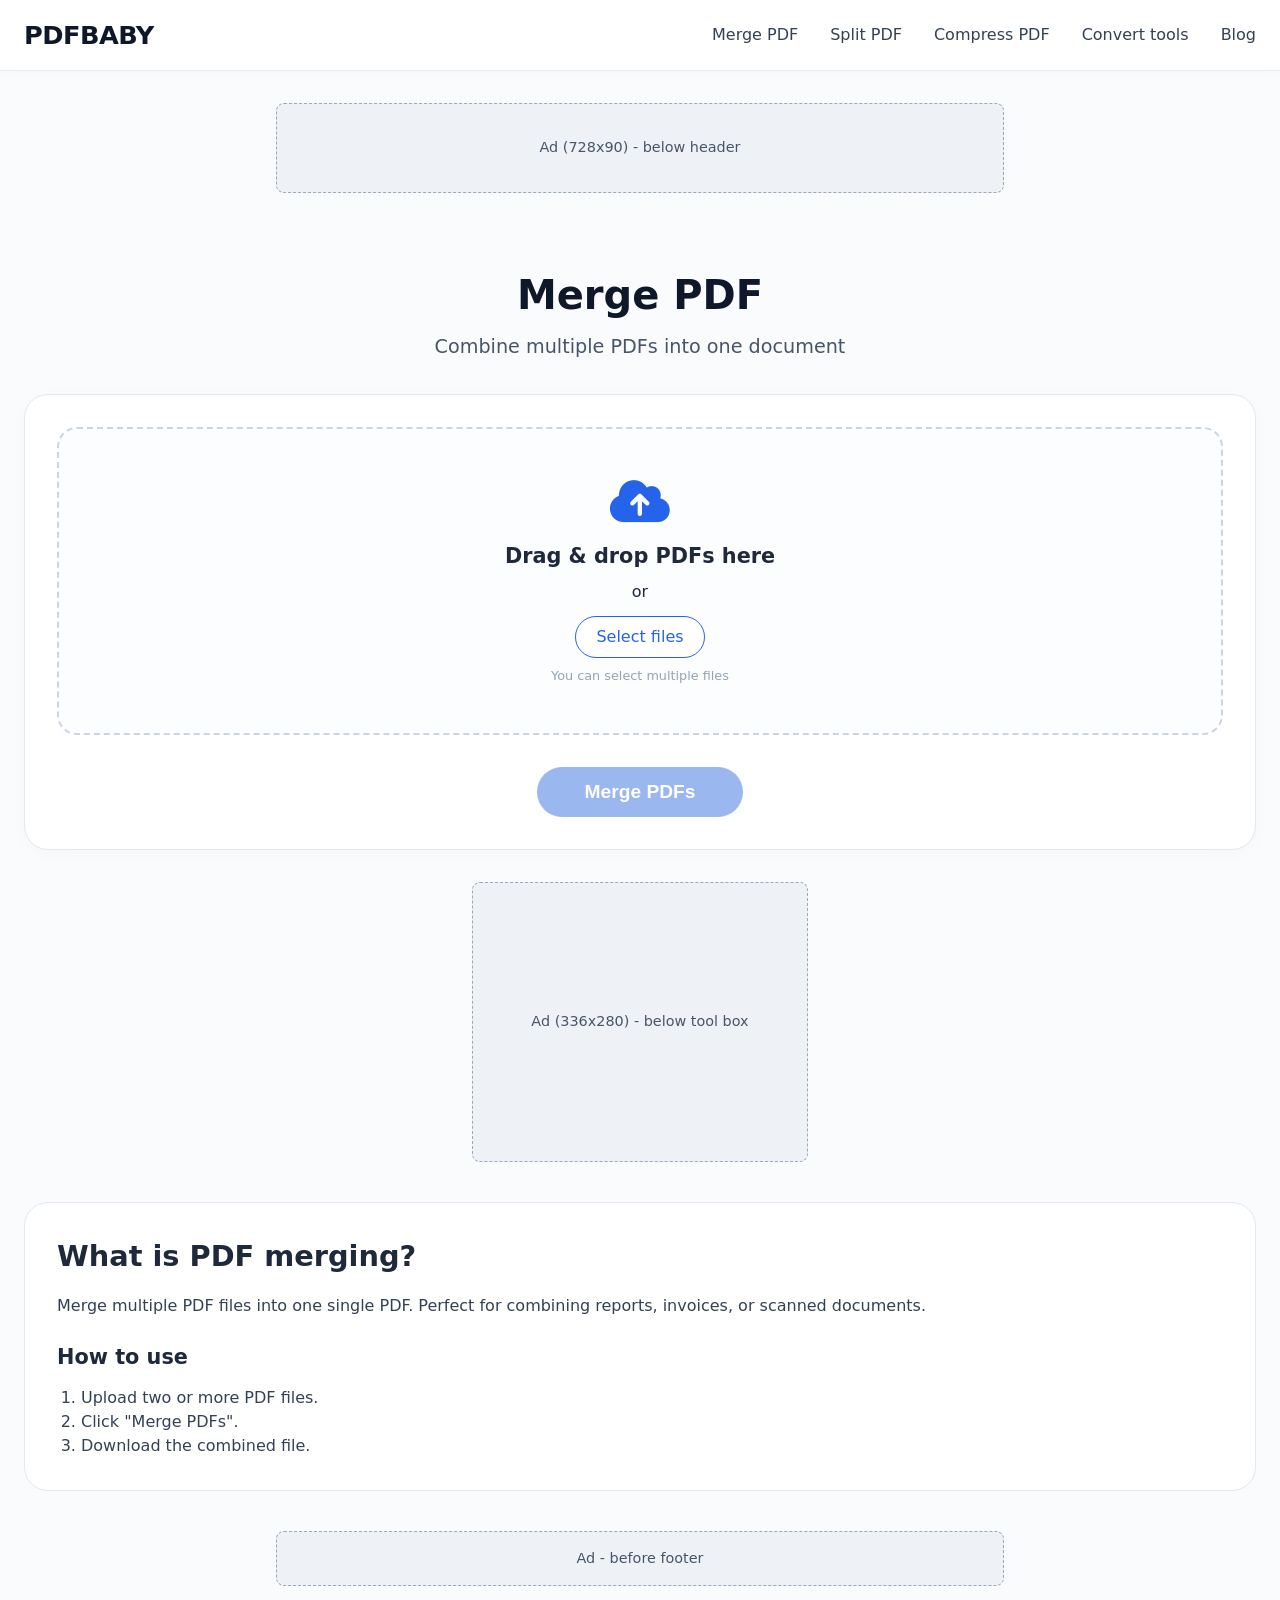
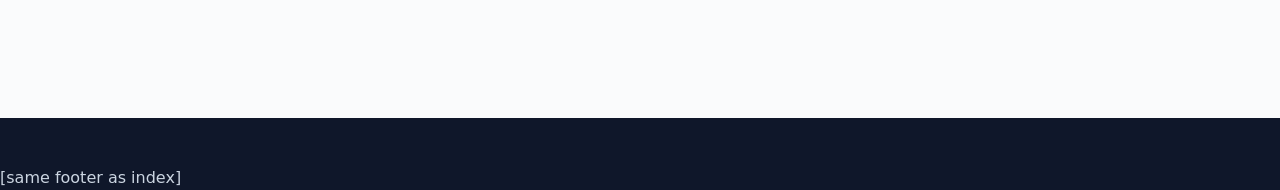
==== merge.html @ 2df57da2 "Create merge.html" ====
<!DOCTYPE html>
<html lang="en">
<head>
    <meta charset="UTF-8">
    <meta name="viewport" content="width=device-width, initial-scale=1.0">
    <title>Merge PDF - PDFBABY</title>
    <link rel="stylesheet" href="https://cdnjs.cloudflare.com/ajax/libs/font-awesome/6.0.0-beta3/css/all.min.css">
    <link rel="stylesheet" href="css/style.css">
</head>
<body>
    <header class="navbar">
        <div class="container nav-container">
            <div class="logo"><a href="index.html">PDFBABY</a></div>
            <nav class="nav-links">
                <a href="merge.html">Merge PDF</a>
                <a href="split.html">Split PDF</a>
                <a href="compress.html">Compress PDF</a>
                <a href="#">Convert tools</a>
                <a href="#">Blog</a>
            </nav>
        </div>
    </header>

    <div class="ad-container ad-header"><div class="ad-placeholder">Ad (728x90) - below header</div></div>

    <main class="tool-page">
        <div class="container">
            <div class="tool-header">
                <h1>Merge PDF</h1>
                <p class="tool-description">Combine multiple PDFs into one document</p>
            </div>

            <div class="tool-box" id="toolBox">
                <div class="upload-area" id="dropArea">
                    <i class="fas fa-cloud-upload-alt"></i>
                    <h3>Drag & drop PDFs here</h3>
                    <p>or</p>
                    <label for="fileInput" class="btn btn-outline">Select files</label>
                    <input type="file" id="fileInput" accept=".pdf" multiple hidden>
                    <p class="file-hint">You can select multiple files</p>
                </div>
                <div class="action-area">
                    <button class="btn btn-primary btn-large" id="actionBtn" disabled>Merge PDFs</button>
                </div>
            </div>

            <div class="ad-container ad-after-tool"><div class="ad-placeholder">Ad (336x280) - below tool box</div></div>

            <div class="result-section" id="resultSection" style="display: none;">
                <div class="result-card">
                    <i class="fas fa-check-circle"></i>
                    <p>Your merged PDF is ready!</p>
                    <a href="#" class="btn btn-success" id="downloadBtn" download="merged.pdf">Download merged PDF</a>
                    <div class="file-preview"><i class="fas fa-file-pdf"></i> merged_document.pdf</div>
                </div>
                <div class="ad-container ad-after-download"><div class="ad-placeholder">Ad - below download</div></div>
            </div>

            <section class="tool-info">
                <h2>What is PDF merging?</h2>
                <p>Merge multiple PDF files into one single PDF. Perfect for combining reports, invoices, or scanned documents.</p>
                <h3>How to use</h3>
                <ol><li>Upload two or more PDF files.</li><li>Click "Merge PDFs".</li><li>Download the combined file.</li></ol>
            </section>

            <div class="ad-container ad-before-footer"><div class="ad-placeholder">Ad - before footer</div></div>
        </div>
    </main>

    <footer class="site-footer">[same footer as index]</footer>
    <script src="js/main.js"></script>
</body>
</html>
---- css/style.css ----
/* global reset & base */
* {
    margin: 0;
    padding: 0;
    box-sizing: border-box;
}

body {
    font-family: system-ui, -apple-system, 'Segoe UI', Roboto, sans-serif;
    background: #fafbfc;
    color: #1e293b;
    line-height: 1.5;
}

.container {
    max-width: 1280px;
    margin: 0 auto;
    padding: 0 24px;
}

/* header / navbar */
.navbar {
    background: white;
    box-shadow: 0 2px 10px rgba(0,0,0,0.02);
    border-bottom: 1px solid #e9edf2;
    position: sticky;
    top: 0;
    z-index: 10;
}

.nav-container {
    display: flex;
    align-items: center;
    justify-content: space-between;
    height: 70px;
}

.logo a {
    font-size: 1.6rem;
    font-weight: 600;
    color: #0f172a;
    text-decoration: none;
    letter-spacing: -0.02em;
}

.nav-links {
    display: flex;
    gap: 2rem;
}

.nav-links a {
    text-decoration: none;
    color: #334155;
    font-weight: 500;
    font-size: 1rem;
    transition: color 0.15s;
}

.nav-links a:hover {
    color: #2563eb;
}

/* hero grid section */
.hero-grid {
    padding: 60px 0 40px;
    background: white;
}

.main-headline {
    font-size: 2.5rem;
    font-weight: 700;
    text-align: center;
    max-width: 800px;
    margin: 0 auto 16px;
    color: #0f172a;
    line-height: 1.2;
}

.subhead {
    font-size: 1.25rem;
    text-align: center;
    color: #475569;
    margin-bottom: 48px;
}

.tools-grid {
    display: grid;
    grid-template-columns: repeat(auto-fill, minmax(180px, 1fr));
    gap: 20px;
}

.tool-card {
    background: #f8fafc;
    border: 1px solid #e2e8f0;
    border-radius: 16px;
    padding: 20px 12px;
    text-align: center;
    text-decoration: none;
    color: #1e293b;
    transition: all 0.15s;
    display: block;
}

.tool-card:hover {
    background: white;
    border-color: #b1c5e0;
    box-shadow: 0 8px 20px rgba(0,0,0,0.03);
    transform: translateY(-2px);
}

.tool-card i {
    font-size: 2.2rem;
    color: #2563eb;
    margin-bottom: 12px;
}

.tool-card h3 {
    font-size: 1.1rem;
    font-weight: 600;
    margin-bottom: 6px;
}

.tool-card p {
    font-size: 0.85rem;
    color: #64748b;
}

/* tool page layout */
.tool-page {
    padding: 40px 0 60px;
}

.tool-header {
    text-align: center;
    margin-bottom: 32px;
}

.tool-header h1 {
    font-size: 2.5rem;
    font-weight: 700;
    color: #0f172a;
    margin-bottom: 8px;
}

.tool-description {
    font-size: 1.2rem;
    color: #475569;
}

/* main tool box */
.tool-box {
    background: white;
    border: 1px solid #e2e8f0;
    border-radius: 24px;
    padding: 32px;
    box-shadow: 0 4px 20px rgba(0,0,0,0.02);
    margin-bottom: 32px;
}

.upload-area {
    text-align: center;
    border: 2px dashed #cbd5e1;
    border-radius: 20px;
    padding: 48px 20px;
    background: #fcfdff;
    cursor: pointer;
    transition: border 0.15s;
    margin-bottom: 32px;
}

.upload-area:hover {
    border-color: #2563eb;
}

.upload-area i {
    font-size: 3rem;
    color: #2563eb;
    margin-bottom: 16px;
}

.upload-area h3 {
    font-size: 1.3rem;
    font-weight: 600;
    margin-bottom: 8px;
}

.upload-area .btn-outline {
    background: white;
    border: 1px solid #2563eb;
    color: #2563eb;
    padding: 8px 20px;
    border-radius: 40px;
    font-weight: 500;
    cursor: pointer;
    display: inline-block;
    margin: 12px 0 8px;
}

.file-hint {
    font-size: 0.8rem;
    color: #94a3b8;
}

.action-area {
    text-align: center;
}

.btn {
    display: inline-block;
    padding: 10px 28px;
    border-radius: 40px;
    font-weight: 600;
    text-decoration: none;
    border: none;
    cursor: pointer;
    transition: background 0.15s;
    font-size: 1rem;
}

.btn-primary {
    background: #2563eb;
    color: white;
}

.btn-primary:hover:not(:disabled) {
    background: #1d4ed8;
}

.btn-primary:disabled {
    background: #9bb7f0;
    cursor: not-allowed;
}

.btn-large {
    font-size: 1.2rem;
    padding: 14px 48px;
}

.btn-success {
    background: #059669;
    color: white;
}

.result-section {
    margin: 32px 0;
}

.result-card {
    background: #f0fdf4;
    border: 1px solid #bbf7d0;
    border-radius: 24px;
    padding: 32px;
    text-align: center;
}

.result-card i {
    font-size: 3rem;
    color: #059669;
    margin-bottom: 16px;
}

.result-card p {
    font-size: 1.2rem;
    margin-bottom: 20px;
}

.file-preview {
    margin-top: 20px;
    padding: 12px;
    background: white;
    border-radius: 12px;
    display: inline-flex;
    align-items: center;
    gap: 10px;
    border: 1px solid #e2e8f0;
}

/* ad placeholders */
.ad-container {
    display: flex;
    justify-content: center;
    margin: 32px 0;
}

.ad-placeholder {
    background: #eef2f6;
    border: 1px dashed #9aa9b9;
    border-radius: 8px;
    padding: 20px 10px;
    text-align: center;
    color: #475569;
    font-size: 0.9rem;
    width: 100%;
    max-width: 728px;
}

.ad-header .ad-placeholder {
    max-width: 728px;
    height: 90px;
    display: flex;
    align-items: center;
    justify-content: center;
}

.ad-after-tool .ad-placeholder {
    max-width: 336px;
    height: 280px;
    display: flex;
    align-items: center;
    justify-content: center;
    margin: 0 auto;
}

.ad-after-download .ad-placeholder,
.ad-before-footer .ad-placeholder {
    max-width: 728px;
    padding: 16px;
}

/* info section */
.tool-info {
    background: white;
    border-radius: 24px;
    padding: 32px;
    border: 1px solid #e2e8f0;
    margin: 40px 0;
}

.tool-info h2 {
    font-size: 1.8rem;
    margin-bottom: 16px;
}

.tool-info h3 {
    font-size: 1.3rem;
    margin: 24px 0 12px;
}

.tool-info p, .tool-info li {
    color: #334155;
}

.tool-info ul, .tool-info ol {
    padding-left: 24px;
}

/* footer */
.site-footer {
    background: #0f172a;
    color: #cbd5e1;
    padding-top: 48px;
    margin-top: 40px;
}

.footer-grid {
    display: grid;
    grid-template-columns: repeat(3, 1fr);
    gap: 40px;
    padding-bottom: 40px;
}

.footer-col h4 {
    color: white;
    font-size: 1.1rem;
    margin-bottom: 20px;
    font-weight: 600;
}

.footer-col ul {
    list-style: none;
}

.footer-col li {
    margin-bottom: 12px;
}

.footer-col a {
    color: #cbd5e1;
    text-decoration: none;
    transition: color 0.15s;
}

.footer-col a:hover {
    color: white;
}

.footer-bottom {
    border-top: 1px solid #1e293b;
    padding: 24px 0;
    text-align: center;
    color: #94a3b8;
    font-size: 0.9rem;
}

/* responsive */
@media (max-width: 640px) {
    .nav-container {
        flex-direction: column;
        height: auto;
        padding: 16px 0;
        gap: 12px;
    }
    .nav-links {
        flex-wrap: wrap;
        justify-content: center;
        gap: 1rem;
    }
    .main-headline {
        font-size: 1.8rem;
    }
    .tools-grid {
        grid-template-columns: repeat(2, 1fr);
    }
    .footer-grid {
        grid-template-columns: 1fr;
        text-align: center;
        gap: 30px;
    }
}
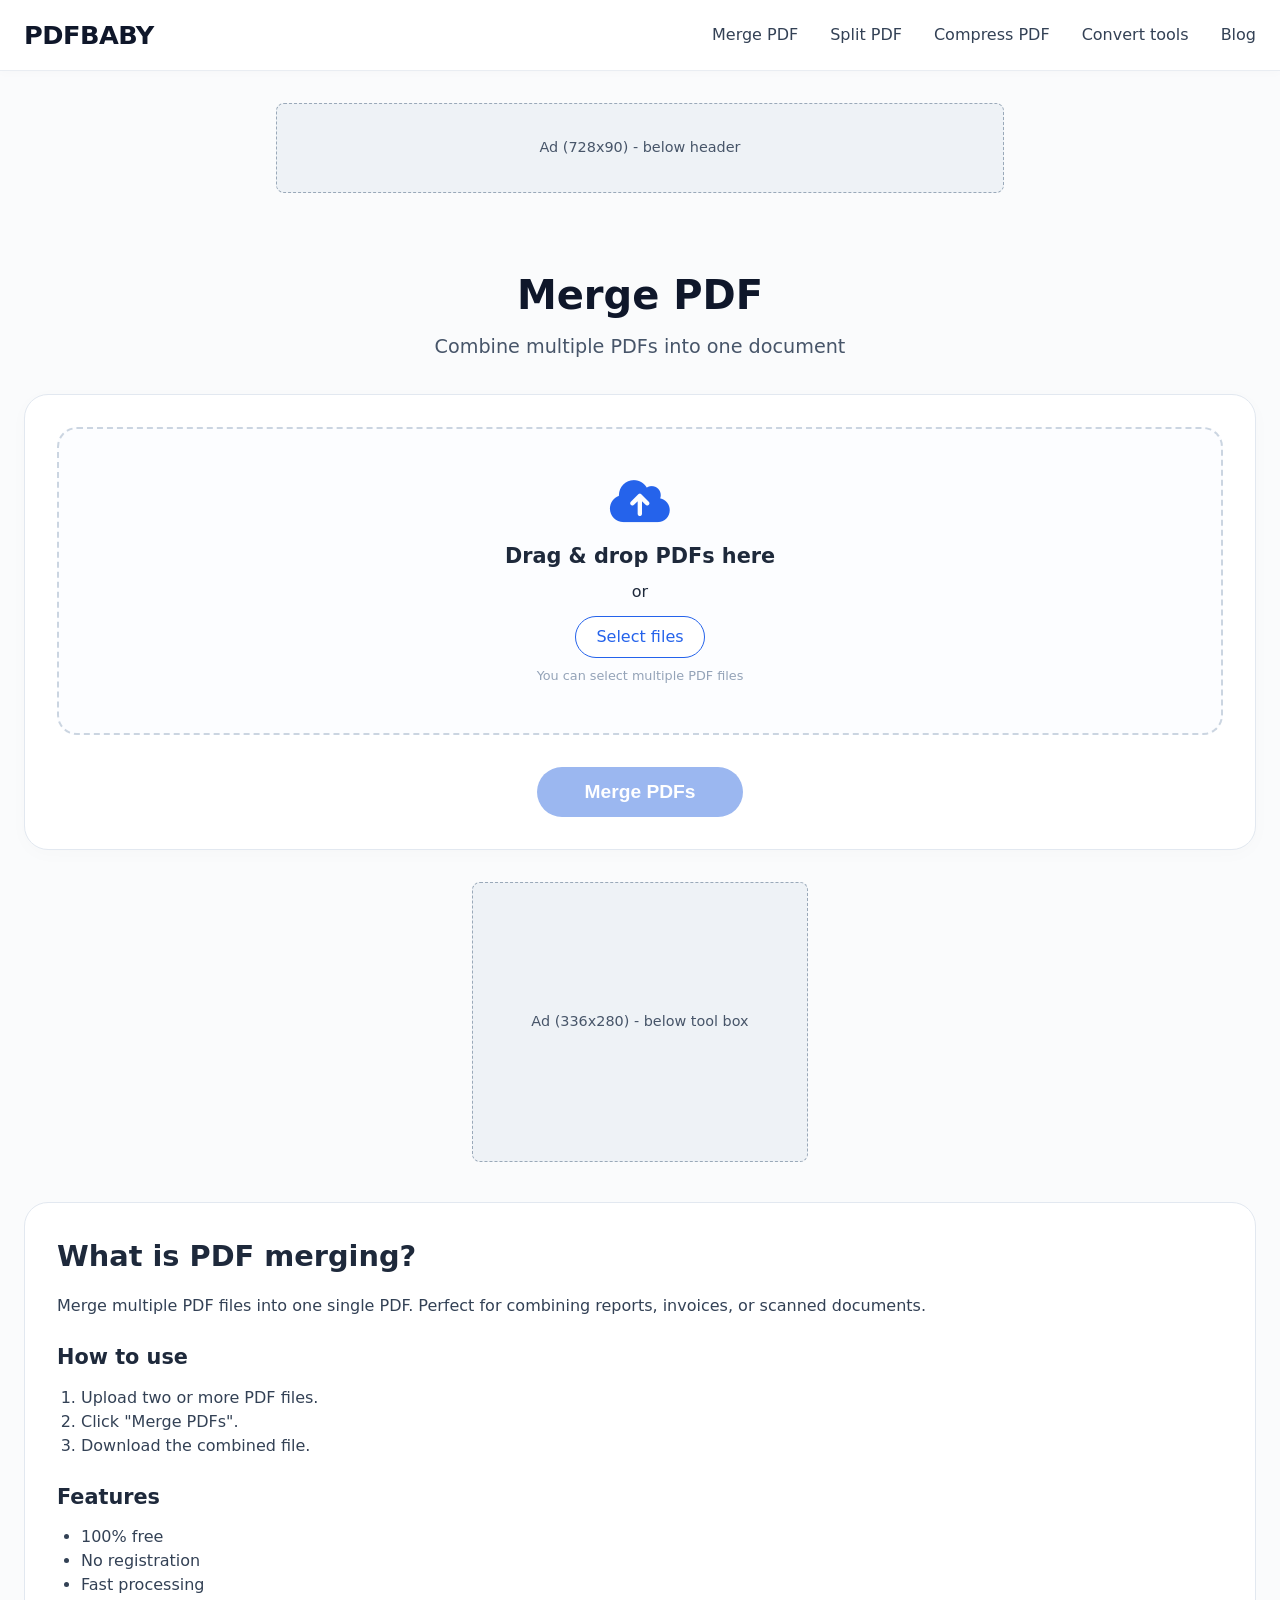
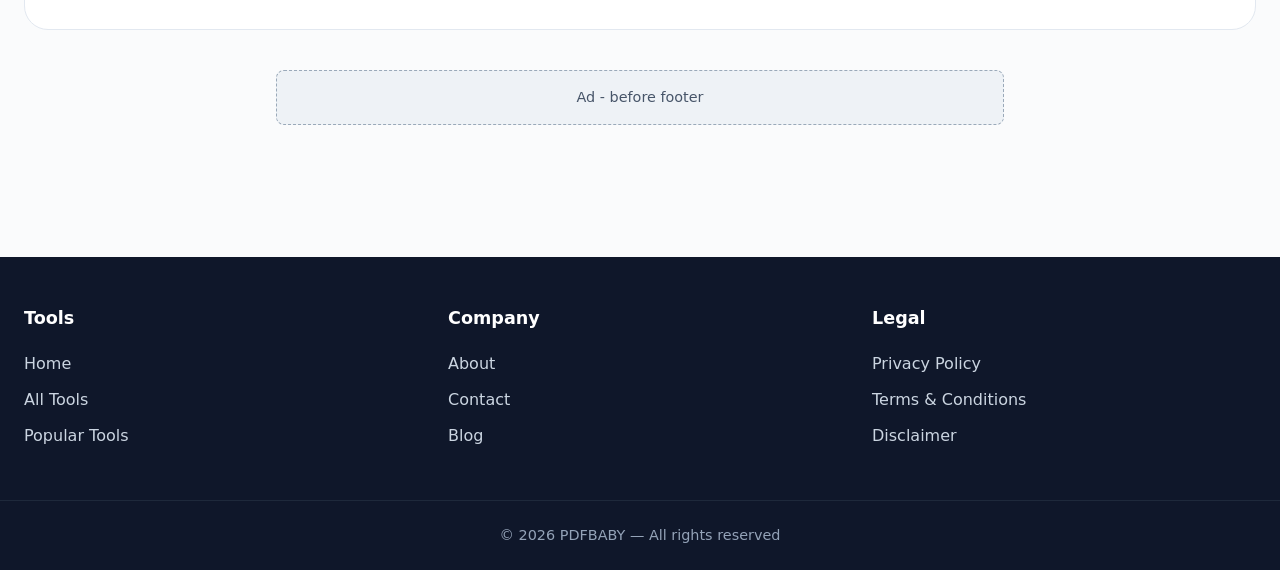
==== commit 407a7599: "Update merge.html" ====
--- a/merge.html
+++ b/merge.html
@@ -15,8 +15,8 @@
                 <a href="merge.html">Merge PDF</a>
                 <a href="split.html">Split PDF</a>
                 <a href="compress.html">Compress PDF</a>
-                <a href="#">Convert tools</a>
-                <a href="#">Blog</a>
+                <a href="convert-tools.html">Convert tools</a>
+                <a href="blog.html">Blog</a>
             </nav>
         </div>
     </header>
@@ -37,10 +37,10 @@
                     <p>or</p>
                     <label for="fileInput" class="btn btn-outline">Select files</label>
                     <input type="file" id="fileInput" accept=".pdf" multiple hidden>
-                    <p class="file-hint">You can select multiple files</p>
+                    <p class="file-hint">You can select multiple PDF files</p>
                 </div>
                 <div class="action-area">
-                    <button class="btn btn-primary btn-large" id="actionBtn" disabled>Merge PDFs</button>
+                    <button class="btn btn-primary btn-large" id="actionBtn" disabled data-original-text="Merge PDFs">Merge PDFs</button>
                 </div>
             </div>
 
@@ -61,13 +61,48 @@
                 <p>Merge multiple PDF files into one single PDF. Perfect for combining reports, invoices, or scanned documents.</p>
                 <h3>How to use</h3>
                 <ol><li>Upload two or more PDF files.</li><li>Click "Merge PDFs".</li><li>Download the combined file.</li></ol>
+                <h3>Features</h3>
+                <ul><li>100% free</li><li>No registration</li><li>Fast processing</li></ul>
             </section>
 
             <div class="ad-container ad-before-footer"><div class="ad-placeholder">Ad - before footer</div></div>
         </div>
     </main>
 
-    <footer class="site-footer">[same footer as index]</footer>
+    <footer class="site-footer">
+        <div class="container footer-grid">
+            <div class="footer-col">
+                <h4>Tools</h4>
+                <ul>
+                    <li><a href="index.html">Home</a></li>
+                    <li><a href="all-tools.html">All Tools</a></li>
+                    <li><a href="popular-tools.html">Popular Tools</a></li>
+                </ul>
+            </div>
+            <div class="footer-col">
+                <h4>Company</h4>
+                <ul>
+                    <li><a href="about.html">About</a></li>
+                    <li><a href="contact.html">Contact</a></li>
+                    <li><a href="blog.html">Blog</a></li>
+                </ul>
+            </div>
+            <div class="footer-col">
+                <h4>Legal</h4>
+                <ul>
+                    <li><a href="privacy.html">Privacy Policy</a></li>
+                    <li><a href="terms.html">Terms & Conditions</a></li>
+                    <li><a href="disclaimer.html">Disclaimer</a></li>
+                </ul>
+            </div>
+        </div>
+        <div class="footer-bottom">
+            <div class="container">
+                <p>© 2026 PDFBABY — All rights reserved</p>
+            </div>
+        </div>
+    </footer>
+
     <script src="js/main.js"></script>
 </body>
 </html>
